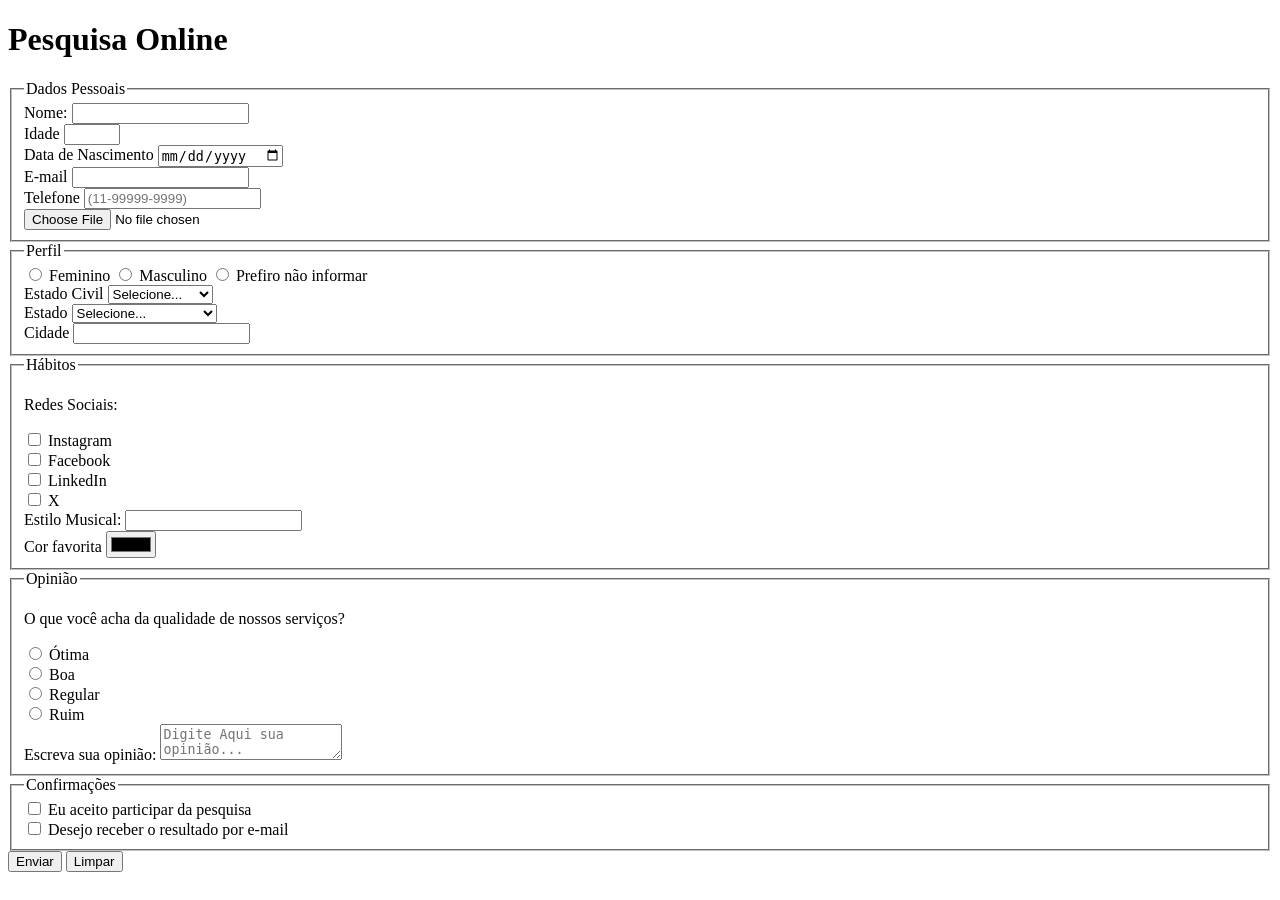
==== index.html @ dea3655a "adiciona fav ao hmtl" ====
<!DOCTYPE html>
<html lang="pt-br">
<head>
    <meta charset="UTF-8">
    <meta name="viewport" content="width=device-width, initial-scale=1.0">
    <link rel="stylesheet" href="css/style.css">
    <title>Formulario</title>
    <link rel="icon" href="culturama-favico.png" type="image/png-icon">
</head>
<body>
<header>
    <h1>Pesquisa Online</h1>
</header>

<section>
    <form action="#" method="get">
        
        <fieldset>

        <legend> Dados Pessoais</legend>

        <label for="name">Nome:</label>
        <input id="name" type="text" name="UseName" required>
            <br>

        <label for="number">Idade</label>
        <input id="number" type="number" name="UserAge" min="12" max="100" required>
            <br>

        <label for="birth">Data de Nascimento</label>
        <input id="birth" type="date" name="birth-date">
            <br>

        <label for="e-mail">E-mail</label>
        <input id="e-mail" type="email" name="user-email">
            <br>

        <label for="tel">Telefone</label>
        <input id="tel" type="tel" name="UserNumberPhone" pattern="(0-9){11}" placeholder="(11-99999-9999)"> 
            <br>

        <label for="file"></label>
        <input id="file" type="file" name="#" name="UserImage">
        </fieldset>

        <fieldset>
            <Legend>Perfil</Legend>
            <input id="fem" type="radio" name="UserGender" value="Feminino">
            <label for="fem">Feminino</label>

            <input id="masc" type="radio" name="UserGender" value="Masculino">
            <label for="masc">Masculino</label>

            <input id="notinformed" type="radio" name="UserGender" value="Prefiro não informar">
            <label for="notinformed">Prefiro não informar</label>
            <br>

            <label id="status" for="maritalStatus">Estado Civil</label>

            <select name="status">
                <option value="notinformed">Selecione...</option>
                <option value="Casado">Casado</option>
                <option value="Solteiro">Solteiro</option>
                <option value="Divorciado">Divorciado</option>
                <option value="União Estavel">União Estavel</option>
            </select>

            <br>

            <label id="state" for="UserState">Estado</label>
            <select name="state">
                <option value="notinformed">Selecione... </option>
                <option value="acre">Acre </option>
                <option value="alagoas">Alagoas </option>
                <option value="amapa">Amapá </option>
                <option value="amazonas">Amazonas </option>
                <option value="bahia">Bahia </option>
                <option value="ceara">Ceará </option>
                <option value="distritoFederal">Distrito Federal </option>
                <option value="espiritoSanto">Espirito Santo </option>
                <option value="goias">Goiás </option>
                <option value="maranhão">Maranhão </option>
                <option value="matogrossodosul">Mato Grosso do Sul </option>
                <option value="matogrosso">Mato Grosso </option>
                <option value="minasgerais">Minas Gerais </option>
                <option value="para">Pará </option>
                <option value="paraiba">Paraíba </option>
                <option value="parana">Paraná </option>
                <option value="pernanbuco">Pernambuco </option>
                <option value="piaui">Piauí </option>
                <option value="riodejaneiro">Rio de Janeiro </option>
                <option value="riograndedonorte">Rio Grande do Norte </option>
                <option value="riograndedosul">Rio Grande do Sul </option>
                <option value="rondonia">Rondonia </option>
                <option value="roraima">Roraima </option>
                <option value="santacatarina">Santa Catarina </option>
                <option value="saopaulo">São Paulo </option>
                <option value="tocantins">Tocantins </option>
            </select>

            <br>

            <label for="city">Cidade</label>
            <input id="city" type="text" name="UserCity">
        </fieldset>

        <fieldset>
            <legend>Hábitos</legend>
            <p>Redes Sociais:</p>
            <input id="insta" type="checkbox" name="Social" value="Instagram">
            <label for="insta">Instagram</label>
            <br>
            <input id="face" type="checkbox" name="Social" value="Facebook">
            <label for="face">Facebook</label>
            <br>
            <input id="linked" type="checkbox" name="Social" value="LinkedIn">
            <label for="linked">LinkedIn</label>
            <br>
            <input id="x" type="checkbox" name="Social" value="X">
            <label for="x">X</label>
            <br>
            <label for="musicStyle">Estilo Musical:</label>
            <input list="styletypes" type="text" id="musicStyle" name="MusicStyle">
            <datalist id="styletypes">
                <option value="rock"></option>
                <option value="pop"></option>
                <option value="samba"></option>
                <option value="sertajeno"></option>
            </datalist>
        

            <br>

            <label for="favoritecolor">Cor favorita</label>
            <input type="color" name="UserFavoritecolor" id="favoritecolor">

        </fieldset>
            
        <fieldset>
                <legend>Opinião</legend>

                 <p> O que você acha da qualidade de nossos serviços?</p>
                <input id="great" type="radio" name="UserOpinion" value="otima">
                <label for="great">Ótima</label>

                <br>

                <input id="good" type="radio" name="UserOpinion" value="boa">
                <label for="good">Boa</label>

                <br>

                <input id="regular" type="radio" name="UserOpinion" value="regular">
                <label for="regular">Regular</label>

                <br>

                <input id="bad" type="radio" name="UserOpinion" value="ruim">
                <label for="bad">Ruim</label>

                <br>

                <label for="comment">Escreva sua opinião:</label>
                <textarea id="comment" name="UserComment" placeholder="Digite Aqui sua opinião..."></textarea>

        </fieldset>

        <fieldset>
            <legend> Confirmações</legend>

            <input type="checkbox" name="UserLGPD" id="UserLGPDTerm" value="confirmed" required>
            <label for="UserLGPDTerm">Eu aceito participar da pesquisa</label>

            <br>

            <input type="checkbox" name="UserGetResult" id="GetResult" value="confirmed>
            <label for="GetResult"> Desejo receber o resultado por e-mail</label>
        </fieldset>

        <button type="submit">Enviar</button>
        <button type="reset">Limpar</button>
        
    </form>
</section>
</body>
</html>
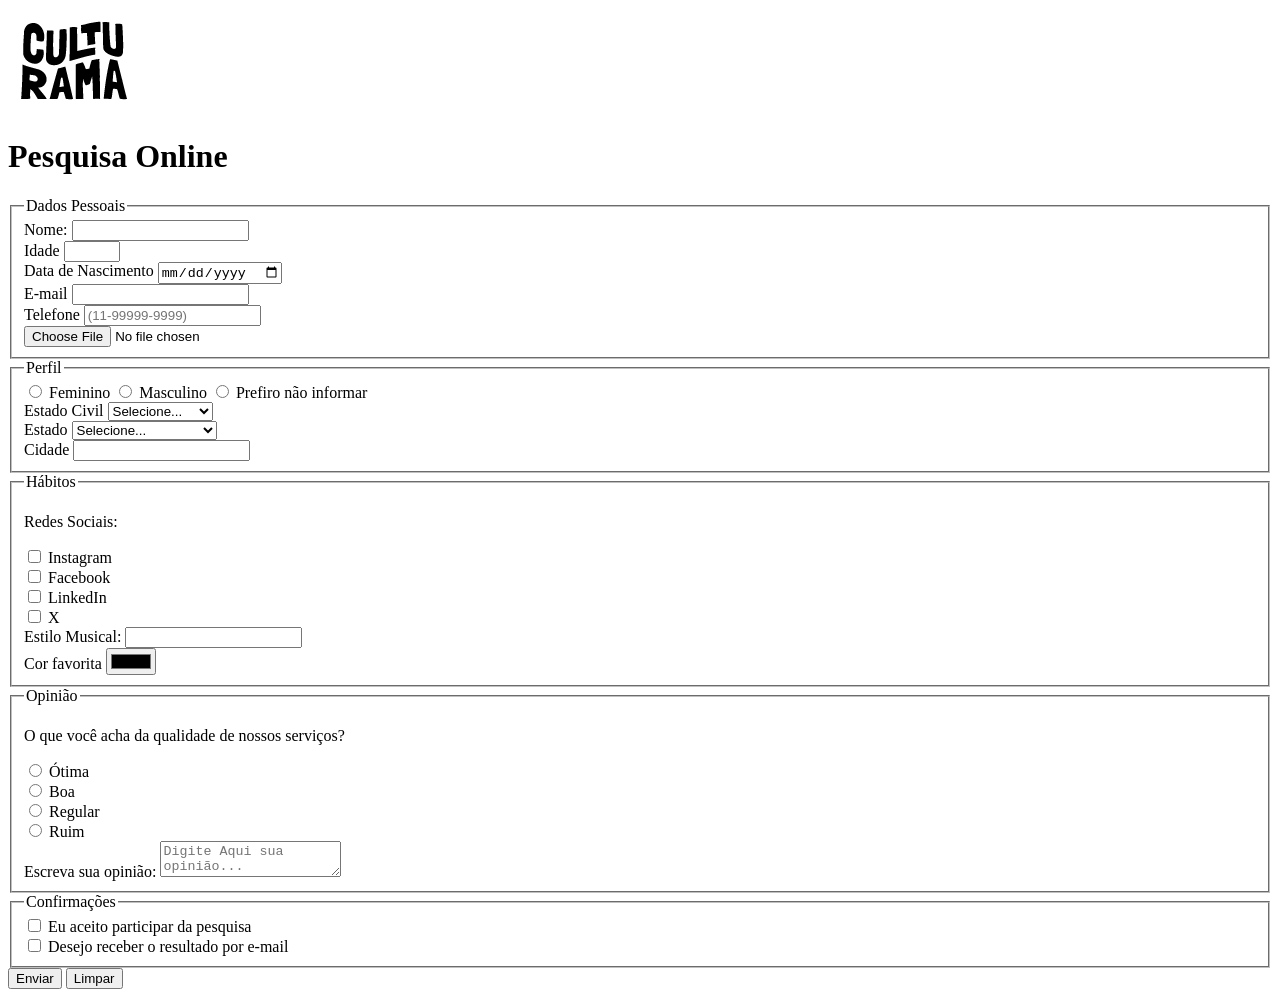
==== commit a7baa90a: "adiciona logo culturama ao html" ====
--- a/index.html
+++ b/index.html
@@ -9,6 +9,7 @@
 </head>
 <body>
 <header>
+    <img src="/img/logo-culturama.png" alt="Logo Culturama">
     <h1>Pesquisa Online</h1>
 </header>
 
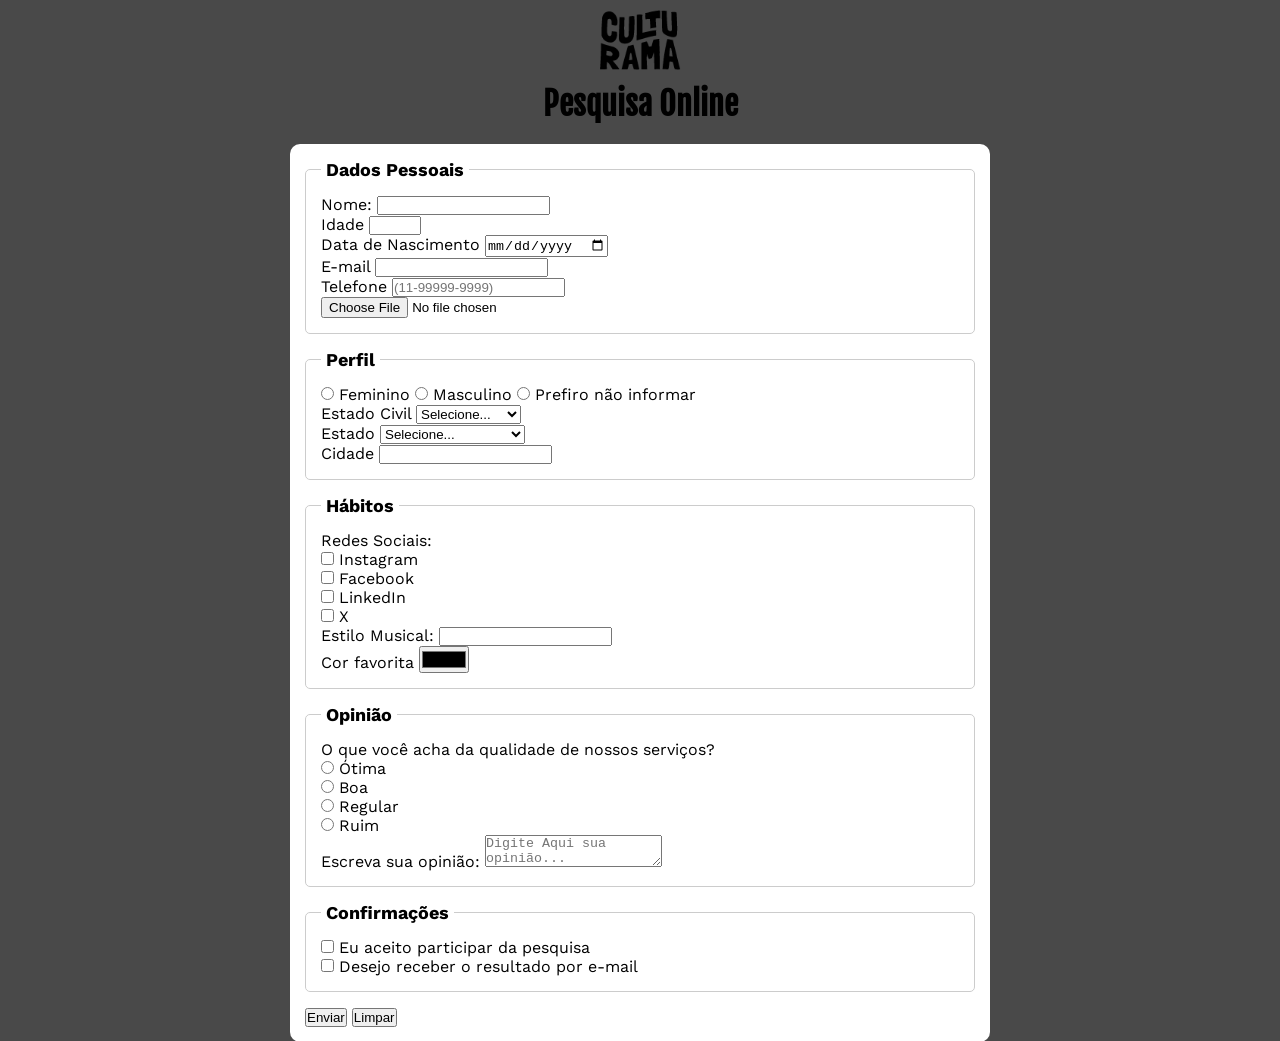
==== commit 9b4630e8: "estilizando itens gerais da pagina" ====
--- a/index.html
+++ b/index.html
@@ -8,11 +8,11 @@
     <link rel="icon" href="culturama-favico.png" type="image/png-icon">
 </head>
 <body>
+    <main>
 <header>
     <img src="/img/logo-culturama.png" alt="Logo Culturama">
     <h1>Pesquisa Online</h1>
 </header>
-
 <section>
     <form action="#" method="get">
         
@@ -183,5 +183,6 @@
         
     </form>
 </section>
+</main>
 </body>
 </html>
--- a/css/style.css
+++ b/css/style.css
@@ -0,0 +1,49 @@
+@import url('https://fonts.googleapis.com/css2?family=Fjalla+One&family=Work+Sans:ital,wght@0,100..900;1,100..900&display=swap');
+
+* {
+    margin: 0%;
+    padding: 0%;
+    box-sizing: border-box;
+}
+
+body {
+    background-color: #494949;
+    font-family: 'Work Sans', sans-serif;
+}
+
+main {
+    width: 100%;
+    max-width: 700px;
+    margin: 0 auto;
+}
+
+header {
+    text-align: center;
+    margin-bottom: 20px;
+}
+img{
+    width: 100px;
+}
+
+h1 {
+    font-family: 'Fjalla One', sans-serif;
+}
+
+form {
+    background-color: #ffffff;
+    padding: 15px;
+    border-radius: 10px;
+}
+
+fieldset {
+    padding: 15px;
+    border: 1px solid #cccccc;
+    border-radius: 5px;
+    margin-bottom: 15px;
+}
+
+legend {
+    font-weight: bold;
+    font-size: 18px;
+    padding: 0 5px;
+}
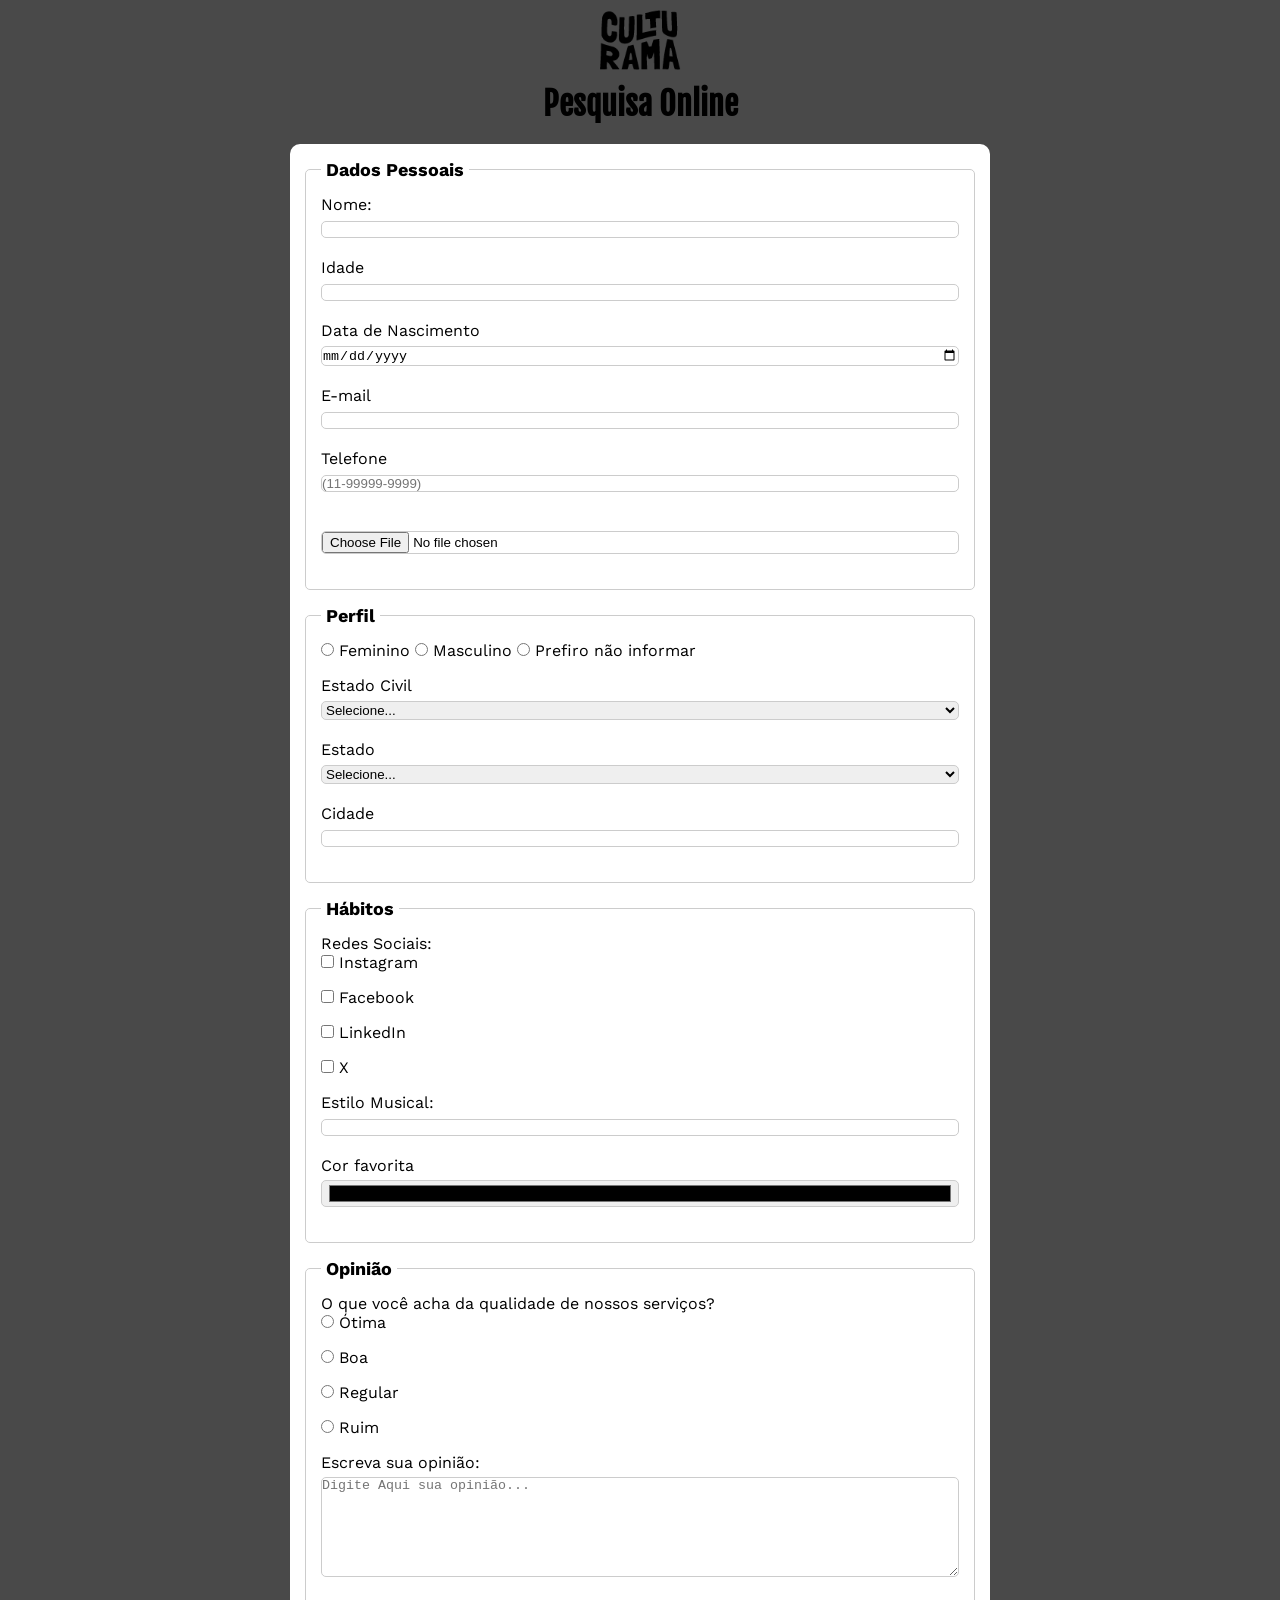
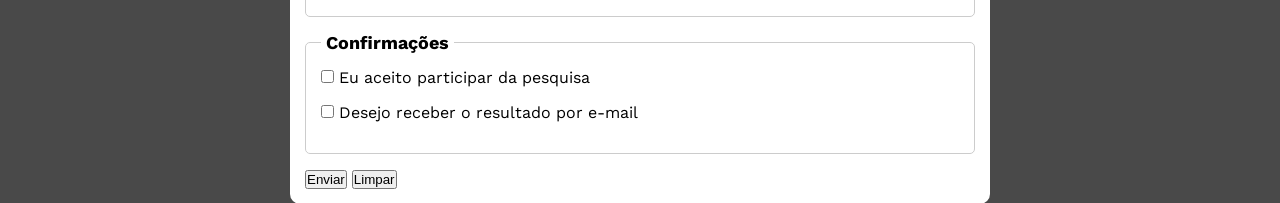
==== commit 660985c9: "estilizando inputs e seleçoes internas" ====
--- a/index.html
+++ b/index.html
@@ -14,7 +14,7 @@
     <h1>Pesquisa Online</h1>
 </header>
 <section>
-    <form action="#" method="get">
+    <form action="" method="get">
         
         <fieldset>
 
--- a/css/style.css
+++ b/css/style.css
@@ -46,4 +46,30 @@
     font-weight: bold;
     font-size: 18px;
     padding: 0 5px;
+}
+
+label {
+    display: inline-block;
+    margin-bottom: 5px;
+}
+
+input , select, textarea {
+    width: 100%;
+    margin-bottom: 20px;
+    border: 1px solid #cccccc;
+    border-radius: 5px;
+}
+
+textarea {
+    min-height: 100px;
+}
+
+input[type="radio"],
+input[type="checkbox"] {
+    width: auto;
+}
+
+input[type="color"] {
+    width:px;
+    padding: 0 5px;
 }
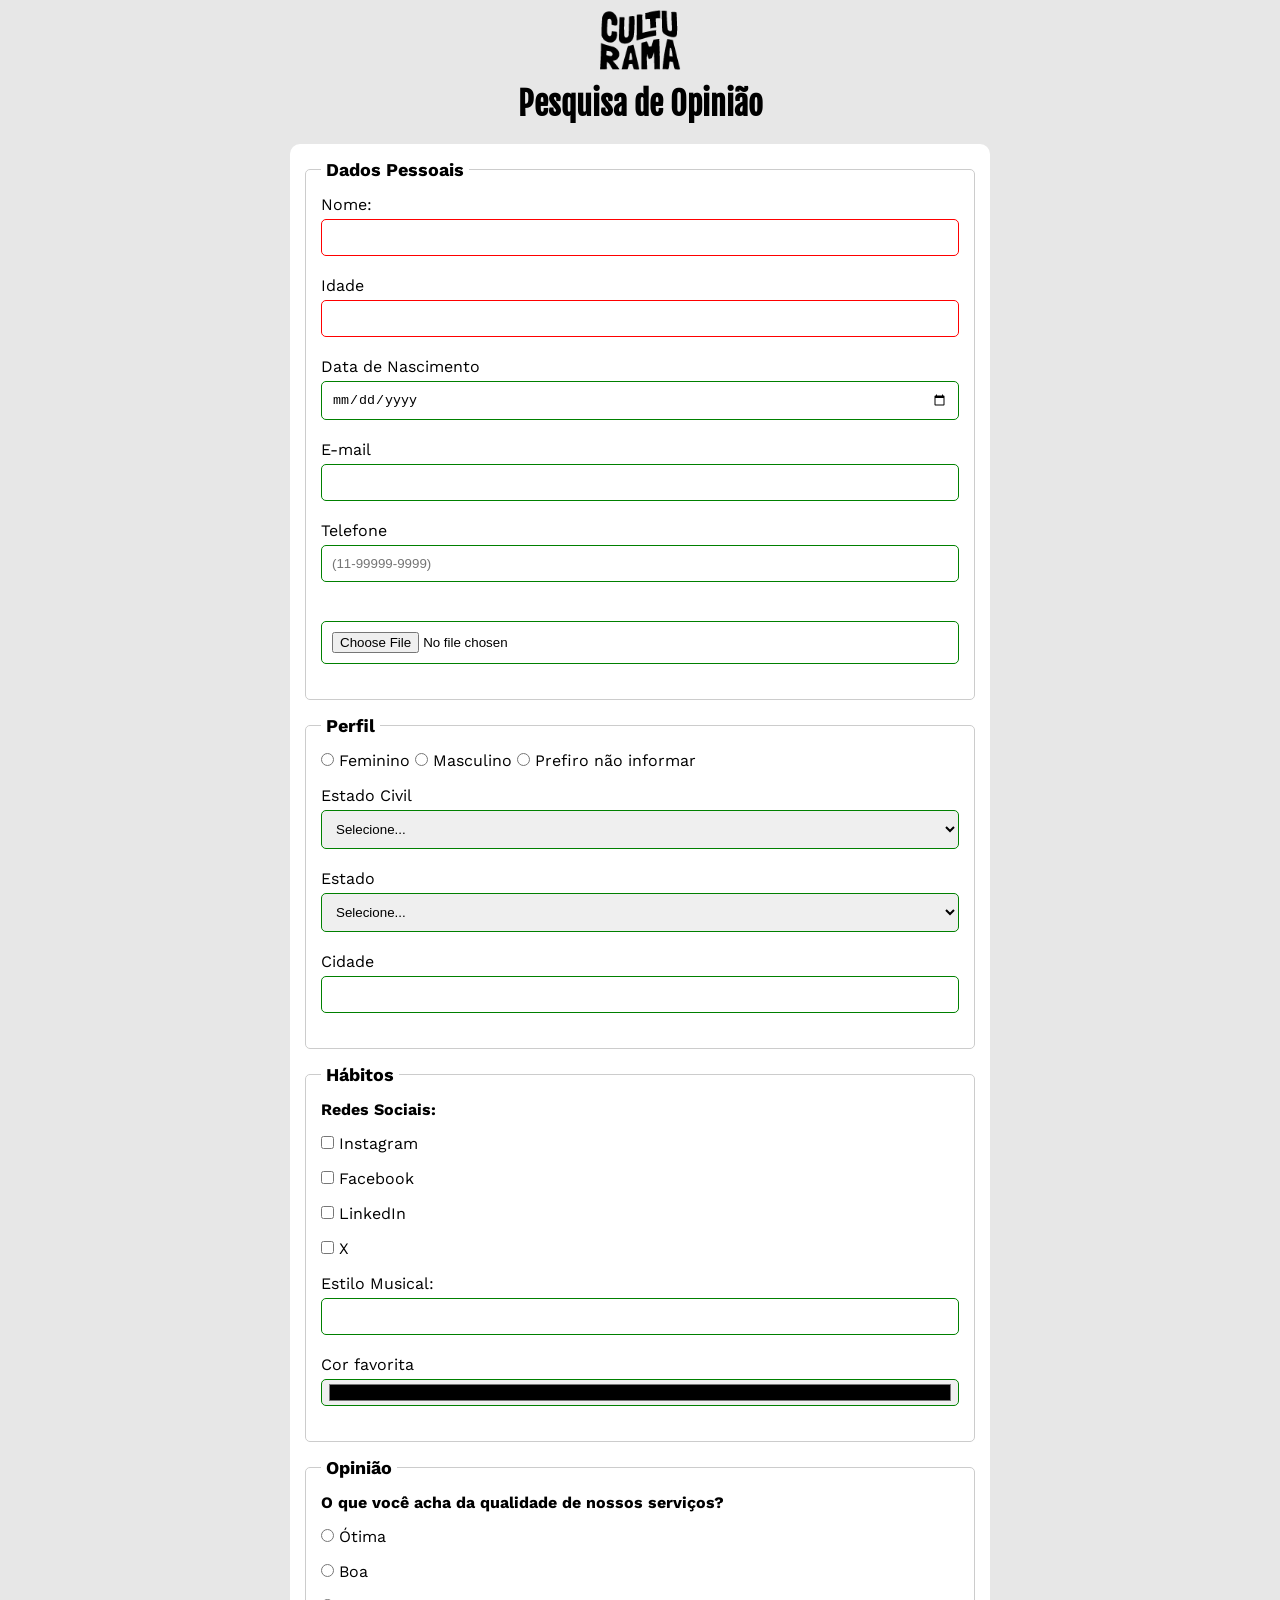
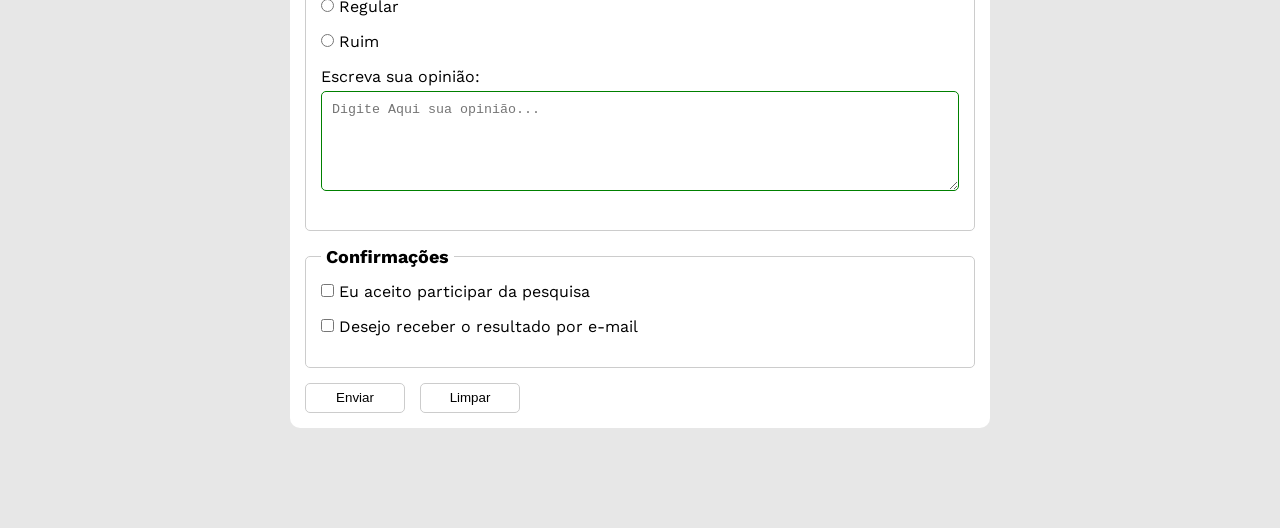
==== commit 66b639eb: "dando mais estetica ao form e adicionando "resultados" :tada:" ====
--- a/index.html
+++ b/index.html
@@ -11,10 +11,10 @@
     <main>
 <header>
     <img src="/img/logo-culturama.png" alt="Logo Culturama">
-    <h1>Pesquisa Online</h1>
+    <h1>Pesquisa de Opinião</h1>
 </header>
 <section>
-    <form action="" method="get">
+    <form action="resultados.html" method="get">
         
         <fieldset>
 
--- a/css/style.css
+++ b/css/style.css
@@ -7,7 +7,7 @@
 }
 
 body {
-    background-color: #494949;
+    background-color: #e7e7e7;
     font-family: 'Work Sans', sans-serif;
 }
 
@@ -33,6 +33,7 @@
     background-color: #ffffff;
     padding: 15px;
     border-radius: 10px;
+    margin-bottom: 100px;
 }
 
 fieldset {
@@ -53,8 +54,14 @@
     margin-bottom: 5px;
 }
 
+p{
+    margin-bottom: 15px;
+    font-weight: bold;
+}
+
 input , select, textarea {
     width: 100%;
+    padding: 10px;
     margin-bottom: 20px;
     border: 1px solid #cccccc;
     border-radius: 5px;
@@ -72,4 +79,36 @@
 input[type="color"] {
     width:px;
     padding: 0 5px;
+}
+
+input:invalid,
+select:invalid,
+textarea:invalid {
+    border-color: red;
+}
+
+input:valid,
+select:valid,
+textarea:valid {
+    border-color: green;
+}
+
+button{
+    width: 100px;
+    height: 30px;
+    margin-right: 10px;
+    background-color: white;
+    border: 1px solid #cccccc;
+    border-radius: 5px;
+    cursor: pointer;
+}
+
+button[type="submit"]:hover {
+    background-color: green;
+    color: #ffffff;
+}
+
+button[type="reset"]:hover {
+    background-color: orangered;
+    color: #ffffff;
 }
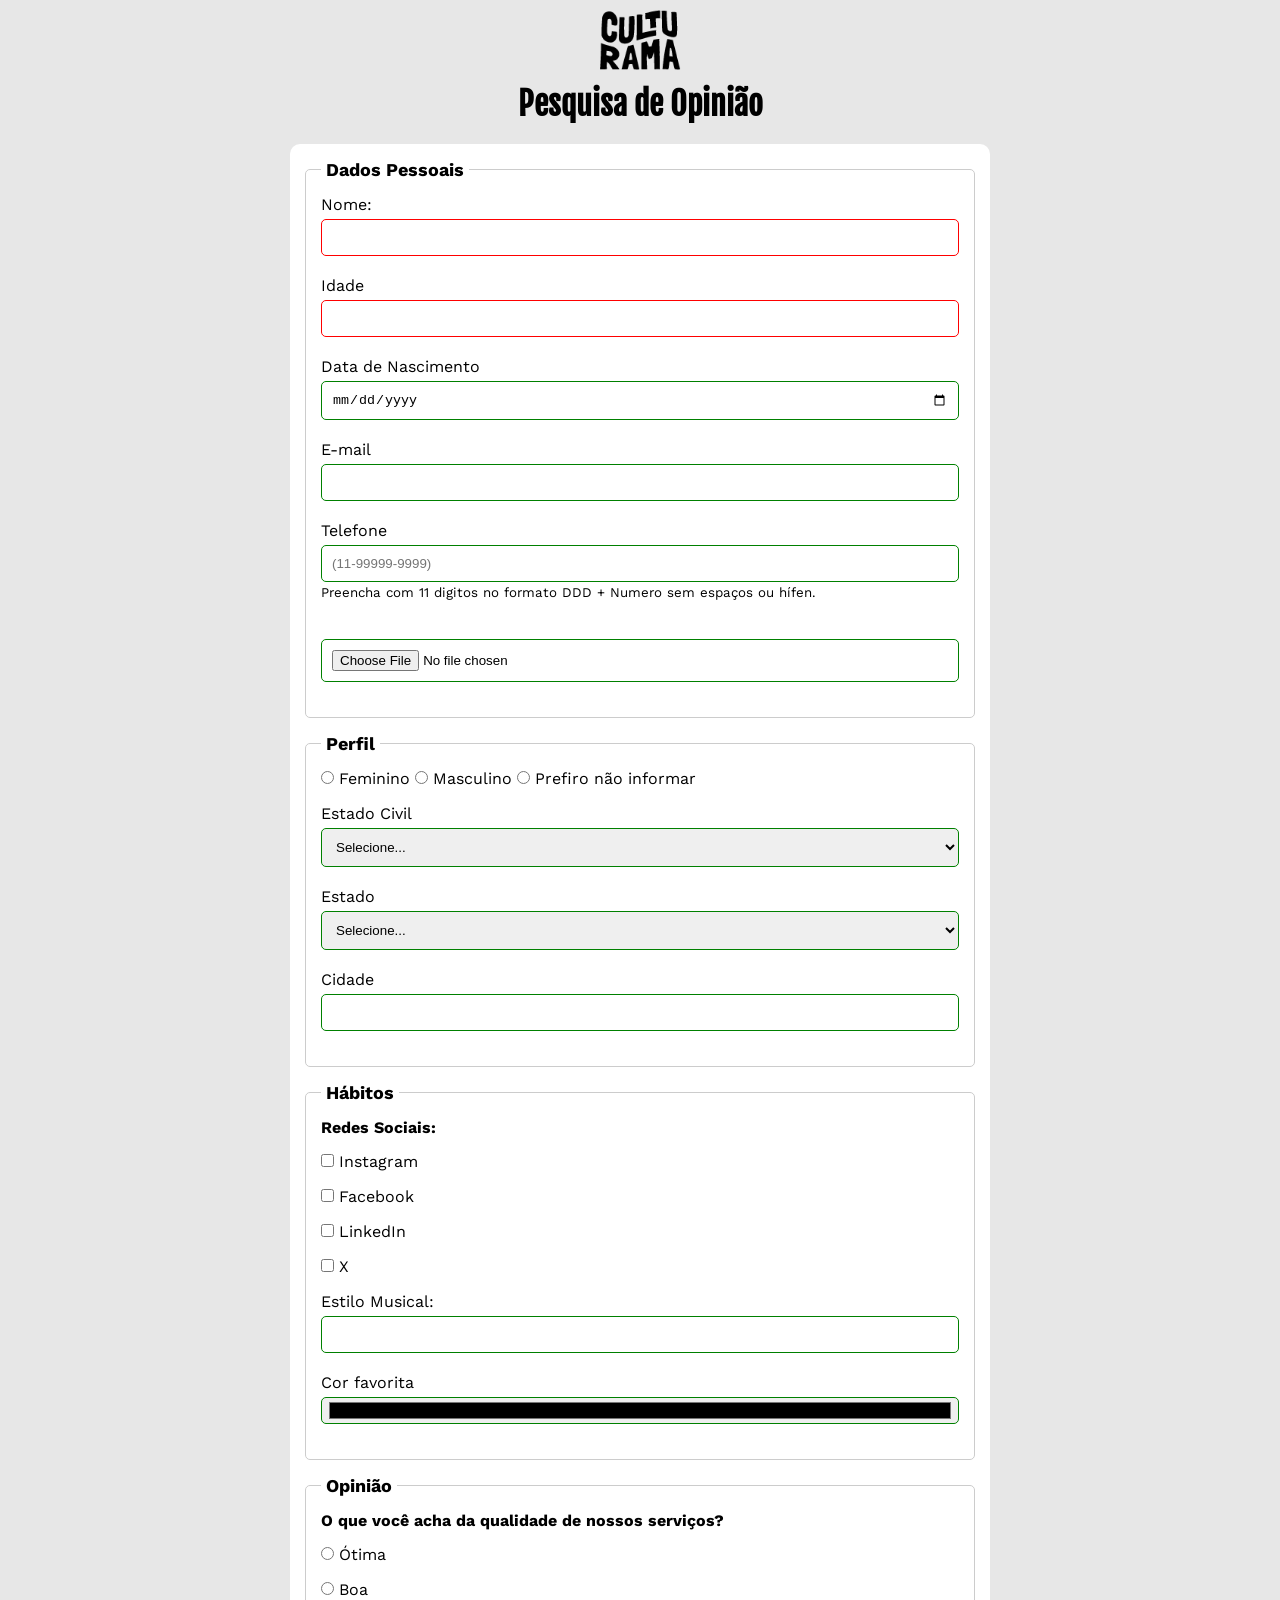
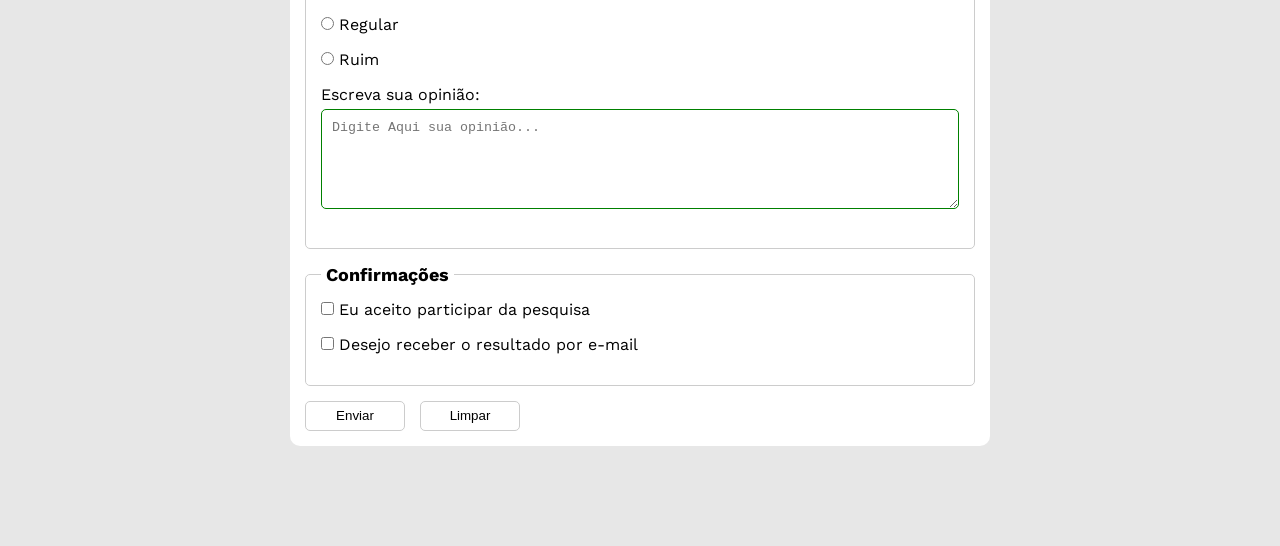
==== commit 4cce3336: "adiciona area ao campo de telefone" ====
--- a/index.html
+++ b/index.html
@@ -37,7 +37,8 @@
             <br>
 
         <label for="tel">Telefone</label>
-        <input id="tel" type="tel" name="UserNumberPhone" pattern="(0-9){11}" placeholder="(11-99999-9999)"> 
+        <input id="tel" type="tel" name="UserNumberPhone" pattern="(0-9){11}" placeholder="(11-99999-9999)" aria-describedby="phoneHelp"> 
+        <small id="phoneHelp">Preencha com 11 digitos no formato DDD + Numero sem espaços ou hífen.</small>
             <br>
 
         <label for="file"></label>
--- a/css/style.css
+++ b/css/style.css
@@ -59,6 +59,15 @@
     font-weight: bold;
 }
 
+input[type="tel"] {
+    margin-bottom: 0;
+}
+
+small {
+    display: inline-block;
+    margin-bottom: 20px;
+}
+
 input , select, textarea {
     width: 100%;
     padding: 10px;
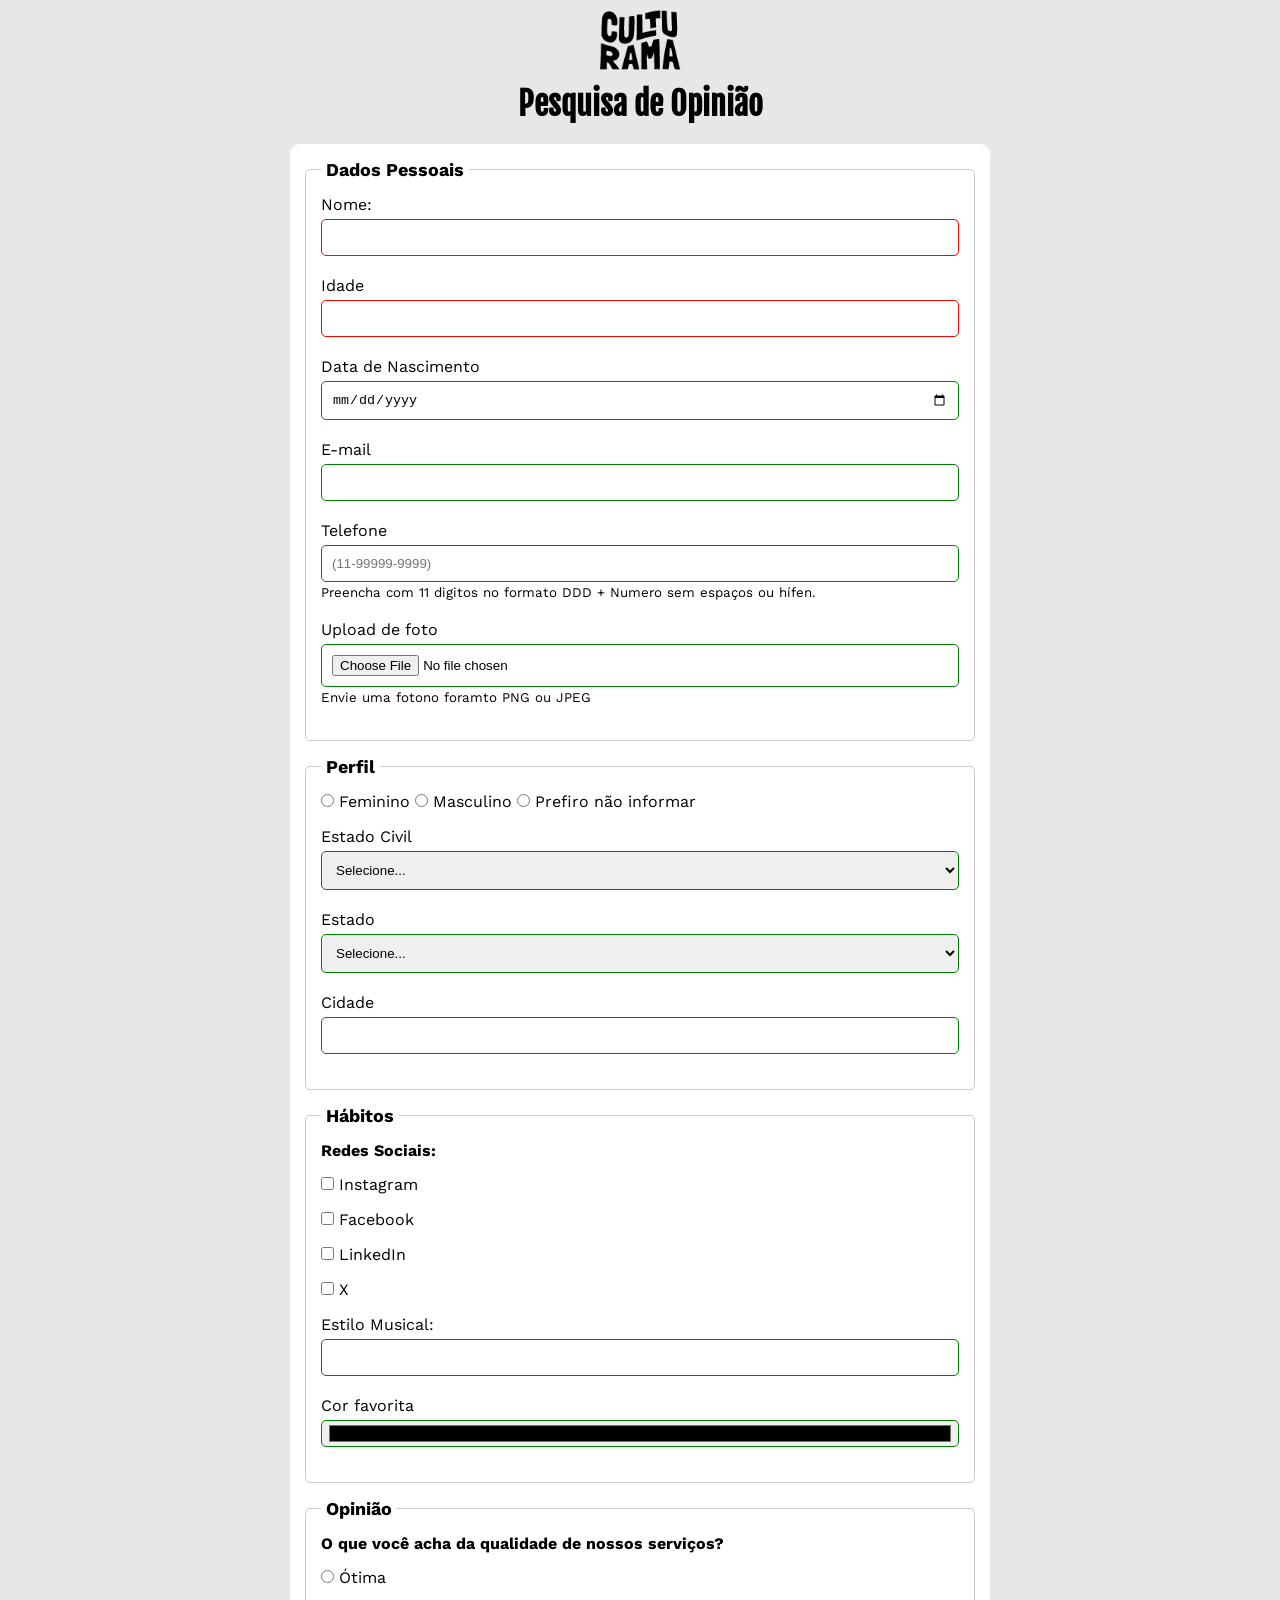
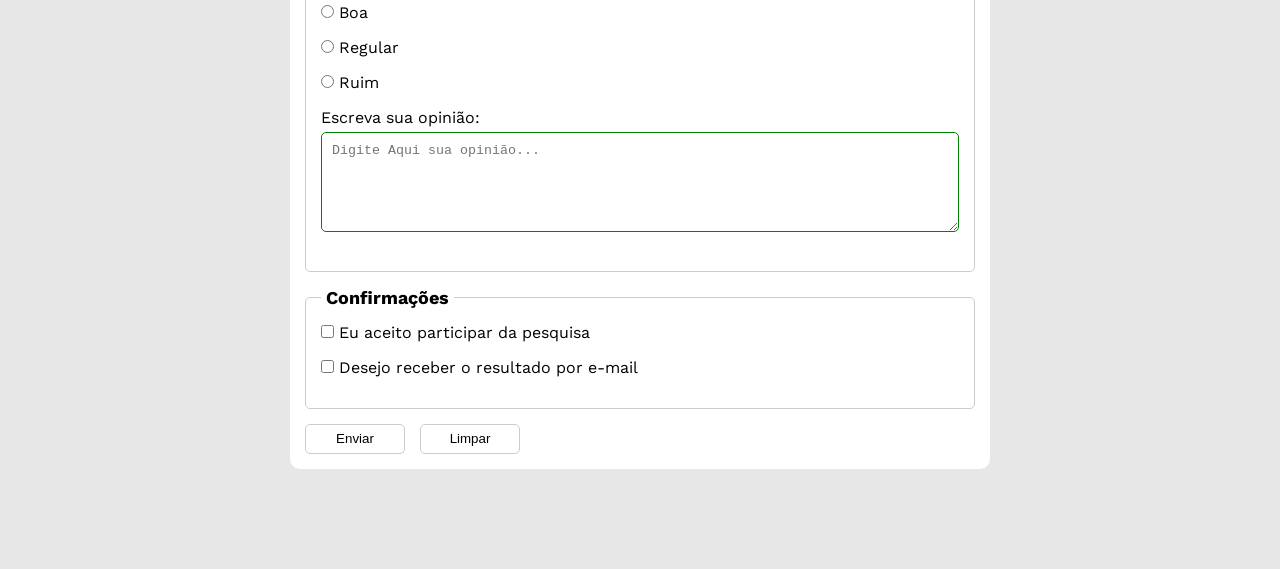
==== commit d6173bc4: "adiociona area ao upload de foto" ====
--- a/index.html
+++ b/index.html
@@ -41,8 +41,9 @@
         <small id="phoneHelp">Preencha com 11 digitos no formato DDD + Numero sem espaços ou hífen.</small>
             <br>
 
-        <label for="file"></label>
-        <input id="file" type="file" name="#" name="UserImage">
+        <label for="image">Upload de foto</label>
+        <input id="image" type="file" accept="image/+" name="UserImage" aria-describedby="imgHelp">
+        <small id="imgHelp">Envie uma fotono foramto PNG ou JPEG</small>
         </fieldset>
 
         <fieldset>
--- a/css/style.css
+++ b/css/style.css
@@ -59,7 +59,8 @@
     font-weight: bold;
 }
 
-input[type="tel"] {
+input[type="tel"],
+input[type="file"] {
     margin-bottom: 0;
 }
 
